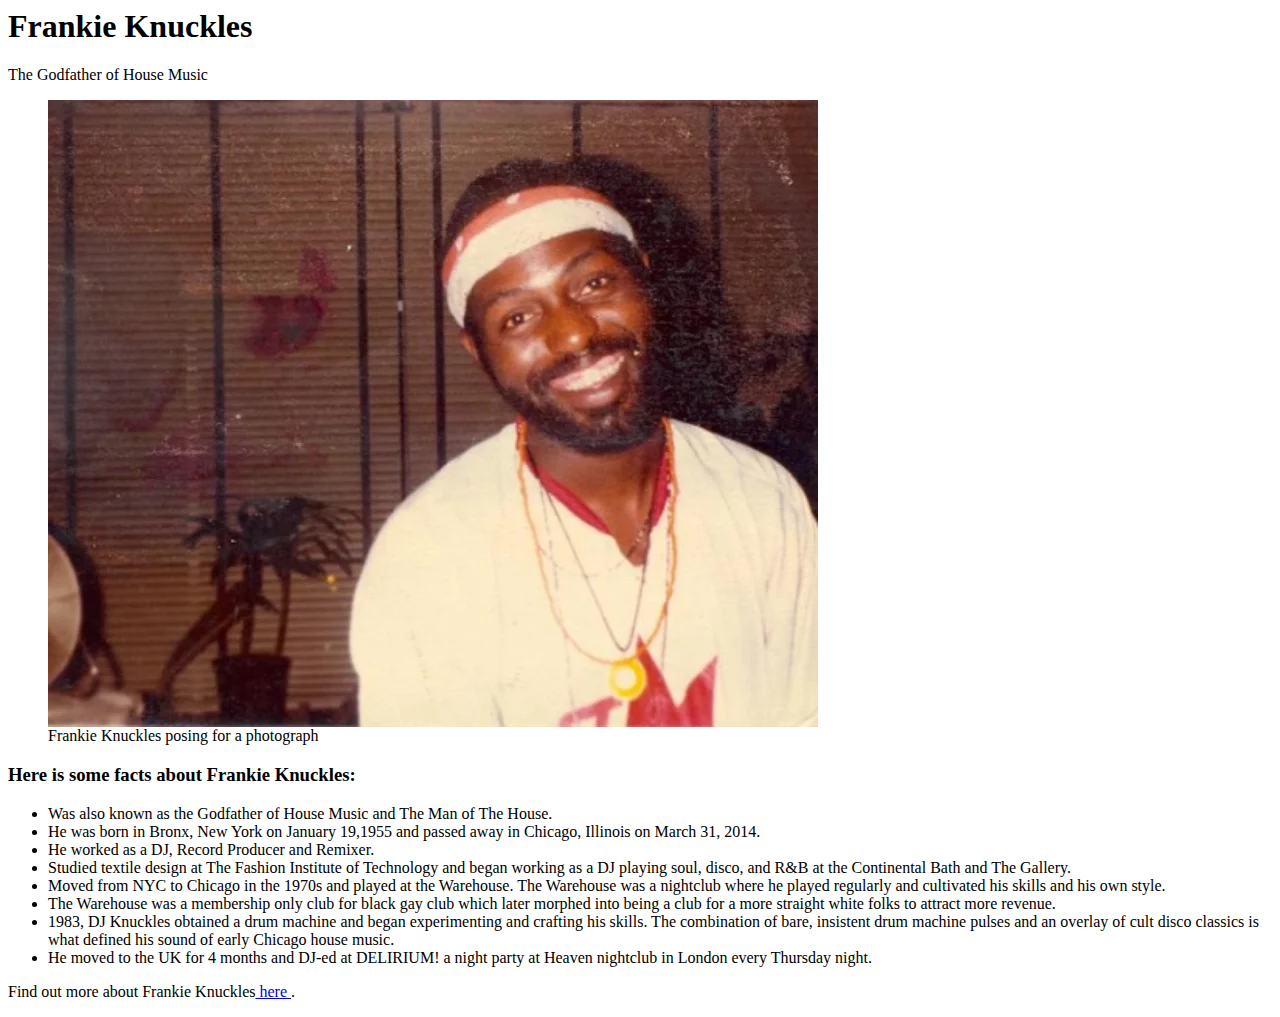
==== tribute-page/index.html @ f4945f0c "fix typos" ====
<DOCTYPE html>
    <html>
        <head>
            <meta charset="utf-8">
            <meta name="viewport" width="device-width, initial-scale=1.0">
            <link rel="stylesheet" href="css/style.css">
            <title>Frankie Knuckles</title>
        </head>
        <body>
            <main id="main">
                   <!-- Title for my tribute -->
                   <h1 id="title"> Frankie Knuckles</h1>
                   <p>The Godfather of House Music</p>
                <!-- Image of Tribute -->
                <figure id="img-div">
                    <img id="image" src="assets/frankie_knuckles.webp" alt="Frankie Knuckles"></div>
                    <!-- Textual caption for image -->
                    <figcaption id="img-caption">Frankie Knuckles posing for a photograph</figcaption>
                    </figure>
                    <!-- Textual content describing the subject of the tribute page -->
                    <section id="tribute-info">
                        <h3>Here is some facts about Frankie Knuckles:</h3>
                    
                    <ul>
                        <li>Was also known as the Godfather of House Music and The Man of The House.</li>

                        <li>He was born in Bronx, New York on January 19,1955 and passed away in Chicago, Illinois on March 31, 2014.</li>

                        <li>He worked as a DJ, Record Producer and Remixer.</li>

                        <li>Studied textile design at The Fashion Institute of Technology and began working as a DJ playing soul, disco, and R&B at the Continental Bath and The Gallery.</li>

                        <li>Moved from NYC to Chicago in the 1970s and played at the Warehouse. The Warehouse was a nightclub where he played regularly and cultivated his skills and his own style.</li>

                        <li>The Warehouse was a  membership only club for black gay club which later morphed into being a club for a more straight white folks to attract more revenue.</li>

                        <li>1983, DJ Knuckles obtained a drum machine and began experimenting and crafting his skills. The combination of bare, insistent drum machine pulses and an overlay of cult disco classics is what defined his sound of early Chicago house music.</li>
                        
                        <li>He moved to the UK for 4 months and DJ-ed at DELIRIUM! a night party at Heaven nightclub in London every Thursday night.</li>
                    </ul>
                    <!-- An outside site containing additional information about the tribute subject -->
                    <p>Find out more about Frankie Knuckles<a id="tribute-link" href="_blank">
                            here
                    </a>.
                
            </main>
            
            <footer>

            </footer>
        </body>
    </html>
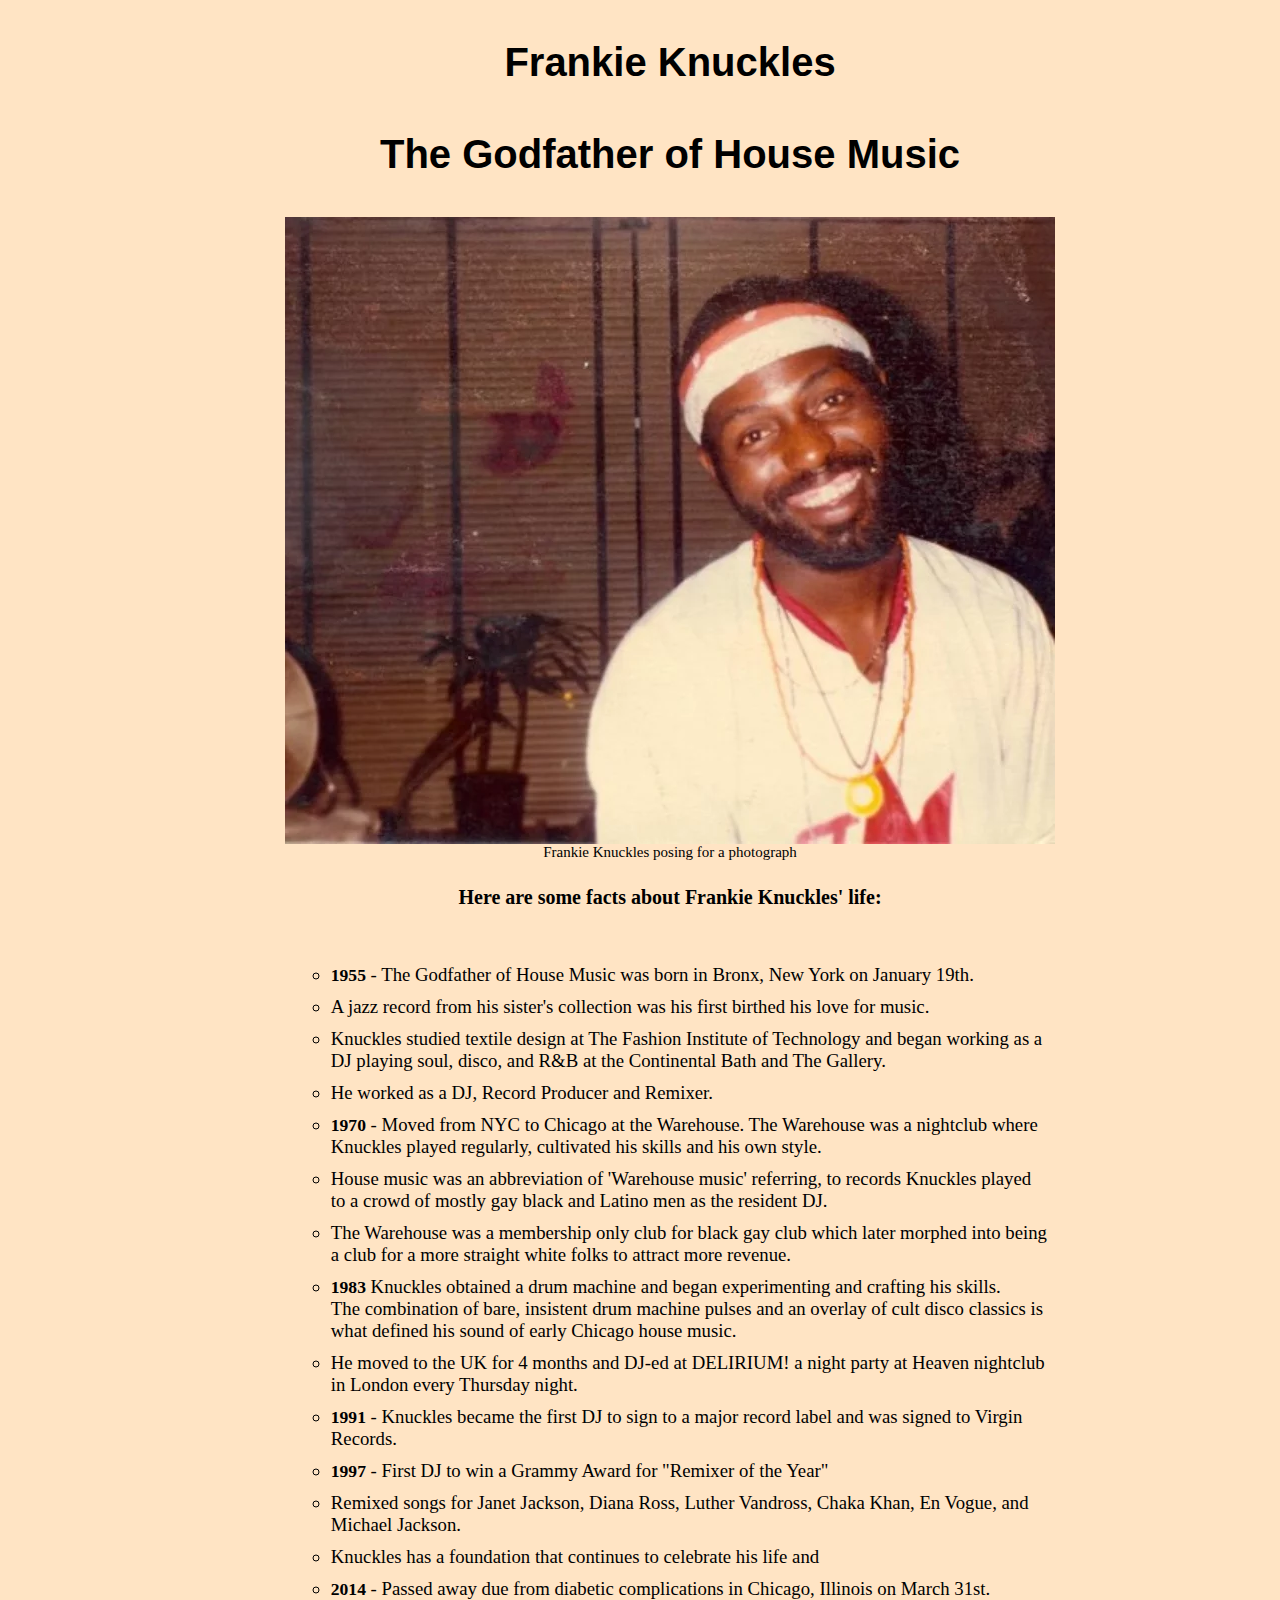
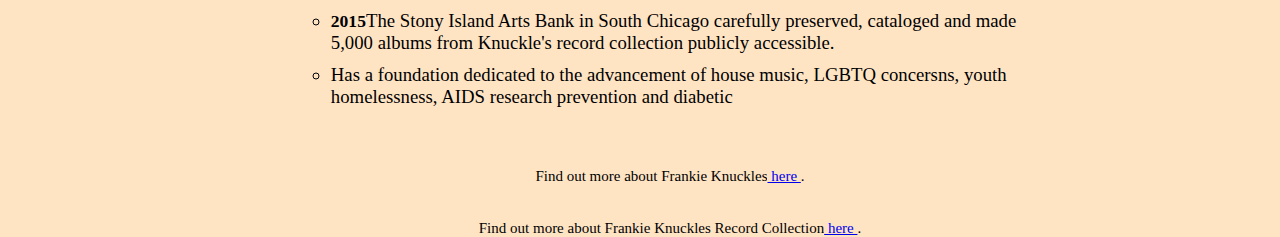
==== commit 80cbeaa7: "update site to be responsive" ====
--- a/tribute-page/index.html
+++ b/tribute-page/index.html
@@ -1,54 +1,73 @@
 <DOCTYPE html>
-    <html>
-        <head>
-            <meta charset="utf-8">
-            <meta name="viewport" width="device-width, initial-scale=1.0">
-            <link rel="stylesheet" href="css/style.css">
-            <title>Frankie Knuckles</title>
-        </head>
-        <body>
-            <main id="main">
-                   <!-- Title for my tribute -->
-                   <h1 id="title"> Frankie Knuckles</h1>
-                   <p>The Godfather of House Music</p>
-                <!-- Image of Tribute -->
-                <figure id="img-div">
-                    <img id="image" src="assets/frankie_knuckles.webp" alt="Frankie Knuckles"></div>
-                    <!-- Textual caption for image -->
-                    <figcaption id="img-caption">Frankie Knuckles posing for a photograph</figcaption>
-                    </figure>
-                    <!-- Textual content describing the subject of the tribute page -->
-                    <section id="tribute-info">
-                        <h3>Here is some facts about Frankie Knuckles:</h3>
+    <html lang="en">
+    <head>
+        <meta charset="utf-8">
+        <meta name="viewport" width="device-width, initial-scale=1.0">
+        <link rel="stylesheet" href="css/style.css">
+        <title>Frankie Knuckles - Tribute Page</title>
+    </head>
+    <body>
+        <main id="main">
+            <!-- Title for my tribute -->
+            <h1 id="title"> Frankie Knuckles</h1>
+            <p id="title">The Godfather of House Music</p>
+            <!-- Image of Tribute -->
+            <figure id="img-div">
+                <img id="image" src="assets/frankie_knuckles.webp" alt="Frankie Knuckles"></div>
+                <!-- Textual caption for image -->
+                <figcaption id="img-caption">Frankie Knuckles posing for a photograph</figcaption>
+            </figure>
+            <!-- Textual content describing the subject of the tribute page -->
+            <section id="tribute-info">
+                <h3 id="headline">Here are some facts about Frankie Knuckles' life:</h3>
+
+                <ul>
+                    <li>
+                        <span><strong>1955</strong></span> - The Godfather of House Music was born in Bronx, New York on January 19th.
+                    </li>
+                    <li> A jazz record from his sister's collection was his first birthed his love for music.</li>
+                    <li> Knuckles studied textile design at The Fashion Institute of Technology and began working as a DJ playing
+                        soul, disco, and R&B at the Continental Bath and The Gallery.</li>
                     
-                    <ul>
-                        <li>Was also known as the Godfather of House Music and The Man of The House.</li>
+                    <li>He worked as a DJ, Record Producer and Remixer.</li>
+                    <li><span><strong>1970</strong></span> - Moved from NYC to Chicago at the Warehouse. The Warehouse was a
+                        nightclub where Knuckles played regularly, cultivated his skills and his own style.</li>
+                    <li>
+                        House music was an abbreviation of 'Warehouse music' referring, to records Knuckles played to a
+                        crowd of mostly gay black and Latino men as the resident DJ.
+                    </li>
 
-                        <li>He was born in Bronx, New York on January 19,1955 and passed away in Chicago, Illinois on March 31, 2014.</li>
+                    <li>The Warehouse was a membership only club for black gay club which later morphed into being a
+                        club for a more straight white folks to attract more revenue.</li>
 
-                        <li>He worked as a DJ, Record Producer and Remixer.</li>
+                    <li><span><strong>1983</strong></span> Knuckles obtained a drum machine and began experimenting and crafting
+                        his skills. <br> The
+                        combination of bare, insistent drum machine pulses and an overlay of cult disco classics is what
+                        defined his sound of early Chicago house music.</li>
 
-                        <li>Studied textile design at The Fashion Institute of Technology and began working as a DJ playing soul, disco, and R&B at the Continental Bath and The Gallery.</li>
+                    <li>He moved to the UK for 4 months and DJ-ed at DELIRIUM! a night party at Heaven nightclub in
+                        London every Thursday night.</li>
+                    <li><span><strong>1991</span></strong> - Knuckles became the first DJ to sign to a major record label and was signed to Virgin Records. </li>
+                    <li><span><strong>1997</span></strong> - First DJ to win a Grammy Award for "Remixer of the Year"</li>
 
-                        <li>Moved from NYC to Chicago in the 1970s and played at the Warehouse. The Warehouse was a nightclub where he played regularly and cultivated his skills and his own style.</li>
+                    <li>Remixed songs for Janet Jackson, Diana Ross, Luther Vandross, Chaka Khan, En Vogue, and Michael Jackson.</li>
+                    <li> Knuckles has a foundation that continues to celebrate his life and </li>
+                    <li><Span><strong>2014</strong></Span> - Passed away due from diabetic complications in Chicago, Illinois on March 31st.</li>
+                    <li><span><strong>2015</strong></span>The Stony Island Arts Bank in South Chicago carefully preserved, cataloged and made 5,000 albums from Knuckle's record collection publicly accessible. </li>
+                    <li>Has a foundation dedicated to the advancement of house music, LGBTQ concersns, youth homelessness, AIDS research prevention and diabetic</li>
+                </ul>
+                <!-- An outside site containing additional information about the tribute subject -->
+                <p class="resource">Find out more about Frankie Knuckles<a id="tribute-link" href="https://www.thehistorymakers.org/biography/frankie-knuckles" target="_blank">
+                        here
+                    </a>.</p>
+                <p class="resource">Find out more about Frankie Knuckles Record Collection<a id="tribute-link" href="https://www.resistormag.com/features/frankie-knuckles-record-collection-preserved-at-chicago-cultural-bastion/" target="_blank">
+                        here
+                    </a>.</p>
 
-                        <li>The Warehouse was a  membership only club for black gay club which later morphed into being a club for a more straight white folks to attract more revenue.</li>
+        </main>
 
-                        <li>1983, DJ Knuckles obtained a drum machine and began experimenting and crafting his skills. The combination of bare, insistent drum machine pulses and an overlay of cult disco classics is what defined his sound of early Chicago house music.</li>
-                        
-                        <li>He moved to the UK for 4 months and DJ-ed at DELIRIUM! a night party at Heaven nightclub in London every Thursday night.</li>
-                    </ul>
-                    <!-- An outside site containing additional information about the tribute subject -->
-                    <p>Find out more about Frankie Knuckles<a id="tribute-link" href="_blank">
-                            here
-                    </a>.
-                
-            </main>
-            
-            <footer>
+        <footer>
 
-            </footer>
-        </body>
-    </html>
-
-    +        </footer>
+    </body>
+</html>--- a/tribute-page/css/style.css
+++ b/tribute-page/css/style.css
@@ -0,0 +1,79 @@
+* {
+    box-sizing: border-box;
+    background-color: bisque;
+    font-size: 62.5%;
+}
+
+#title{
+    margin-top: 20px;
+    padding-top: 20px;
+    font-family: Verdana, Geneva, Tahoma, sans-serif;
+    font-size: 4rem;
+    font-weight: 700;
+    color: black;
+    text-align: center;
+}
+
+#main {
+    width: 100%;
+    height: 100%;
+    margin-left: 30px;
+}
+
+#image {
+    width: auto;
+    height: auto;
+    display: block;
+    justify-content: column;
+    align-items: center;
+    margin: 0 auto;
+    max-width: 100%;
+    padding: auto;
+}
+
+h3,
+#tribute-info,
+#img-caption {
+    text-align: center;
+}
+#tribute-info{
+    max-width: 90%;
+    margin-left: 20%;
+    margin-right: 20%;
+}
+
+#img-caption {
+    font-size: 1.5rem;
+}
+#headline {
+    font-size: 2rem;
+}
+    
+
+#img-caption,
+h3 {
+    padding-bottom: 5px;
+}
+
+ul, .resource {
+    text-align: left;
+    padding-top: 20px;
+    list-style-type: circle;
+    font-size: 3rem;
+}
+.resource, #tribute-link {
+    font-size: 1.5rem;
+}
+.resource{
+    text-align: center;
+}
+
+li { 
+    padding: 0 0 10px 0;
+}
+
+span{
+    font-size: 1.5em;
+    padding: 0;
+    margin: 0;
+}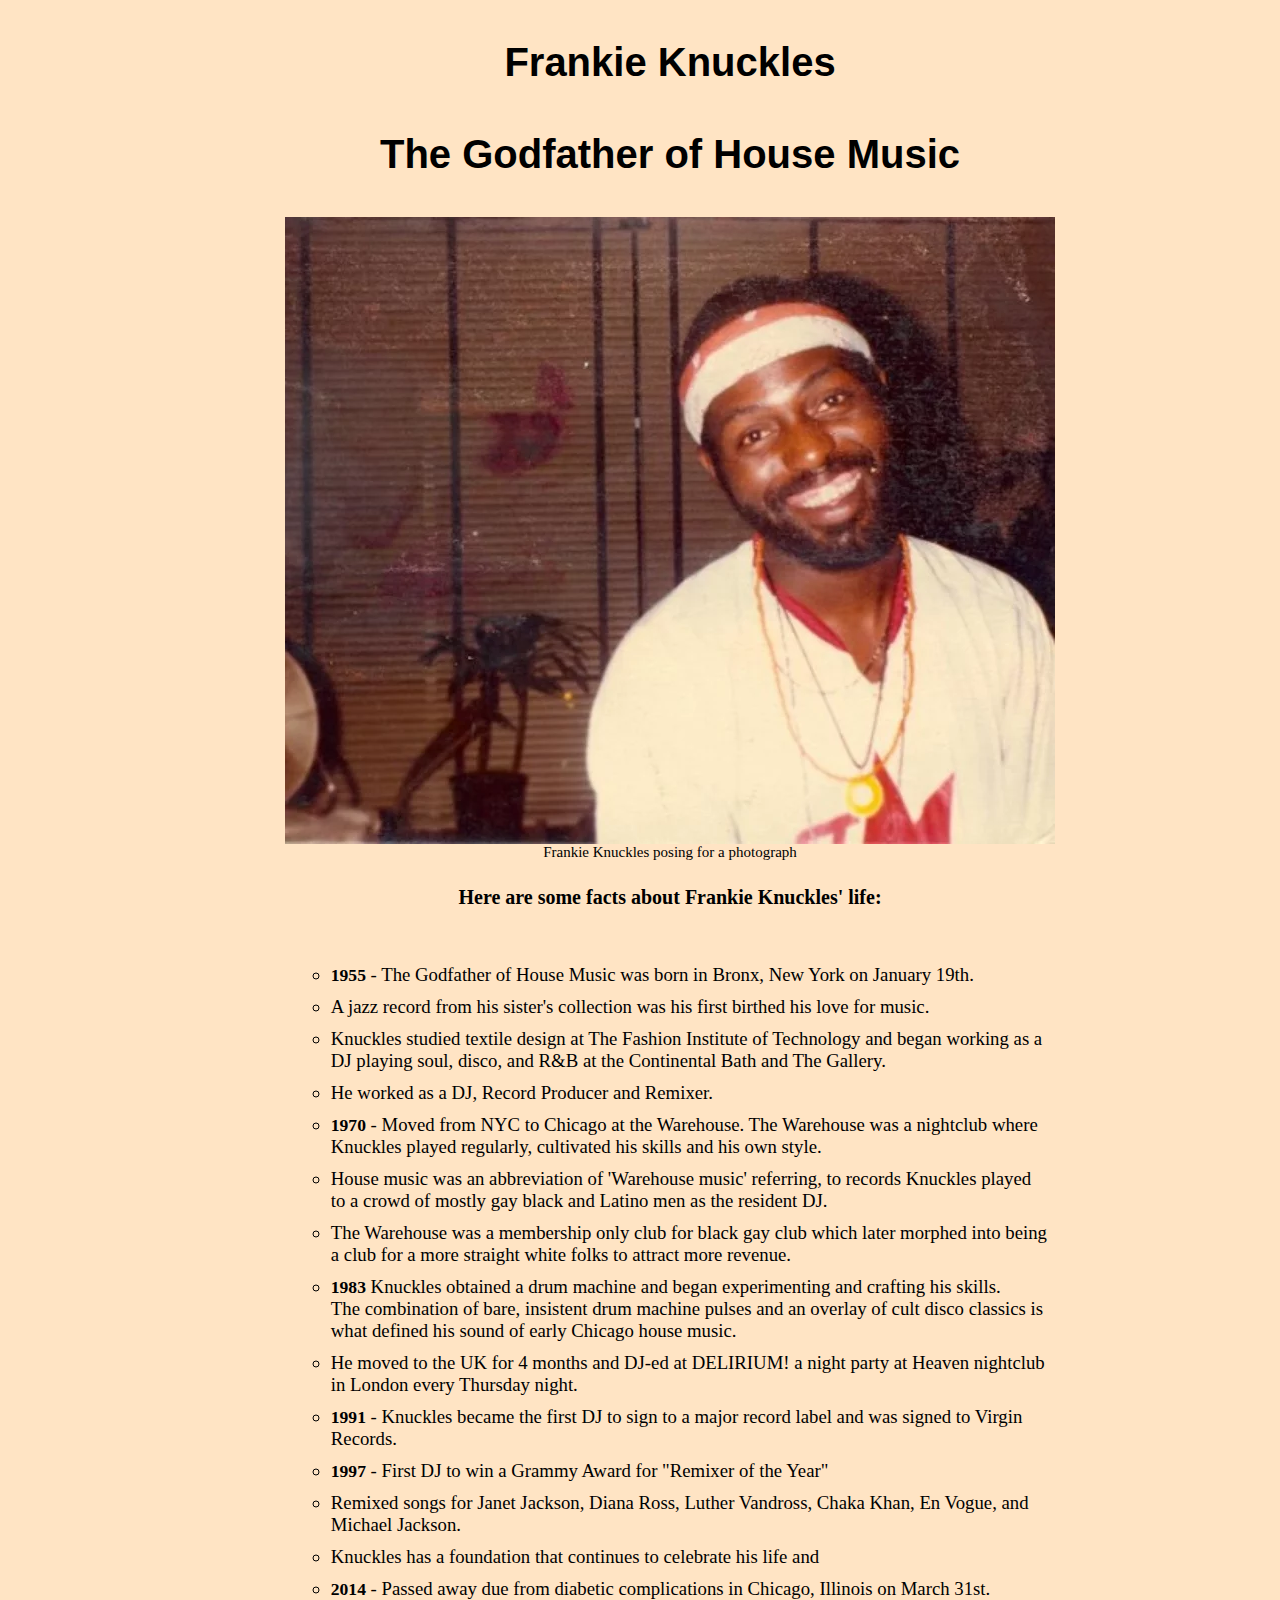
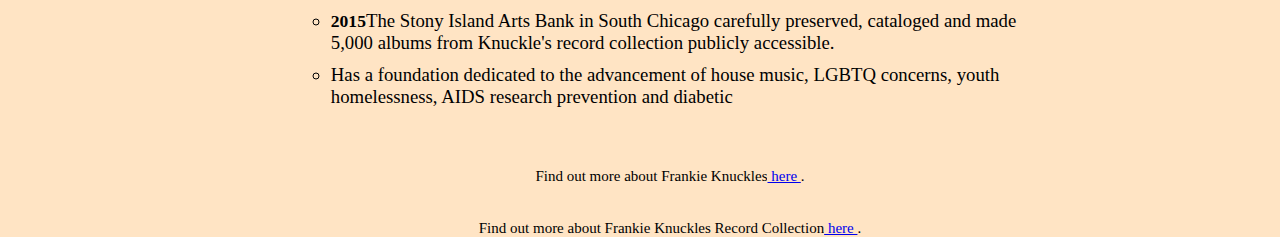
==== commit 301eef96: "Update index.html" ====
--- a/tribute-page/index.html
+++ b/tribute-page/index.html
@@ -54,7 +54,7 @@
                     <li> Knuckles has a foundation that continues to celebrate his life and </li>
                     <li><Span><strong>2014</strong></Span> - Passed away due from diabetic complications in Chicago, Illinois on March 31st.</li>
                     <li><span><strong>2015</strong></span>The Stony Island Arts Bank in South Chicago carefully preserved, cataloged and made 5,000 albums from Knuckle's record collection publicly accessible. </li>
-                    <li>Has a foundation dedicated to the advancement of house music, LGBTQ concersns, youth homelessness, AIDS research prevention and diabetic</li>
+                    <li>Has a foundation dedicated to the advancement of house music, LGBTQ concerns, youth homelessness, AIDS research prevention and diabetic</li>
                 </ul>
                 <!-- An outside site containing additional information about the tribute subject -->
                 <p class="resource">Find out more about Frankie Knuckles<a id="tribute-link" href="https://www.thehistorymakers.org/biography/frankie-knuckles" target="_blank">
@@ -70,4 +70,4 @@
 
         </footer>
     </body>
-</html>+</html>
